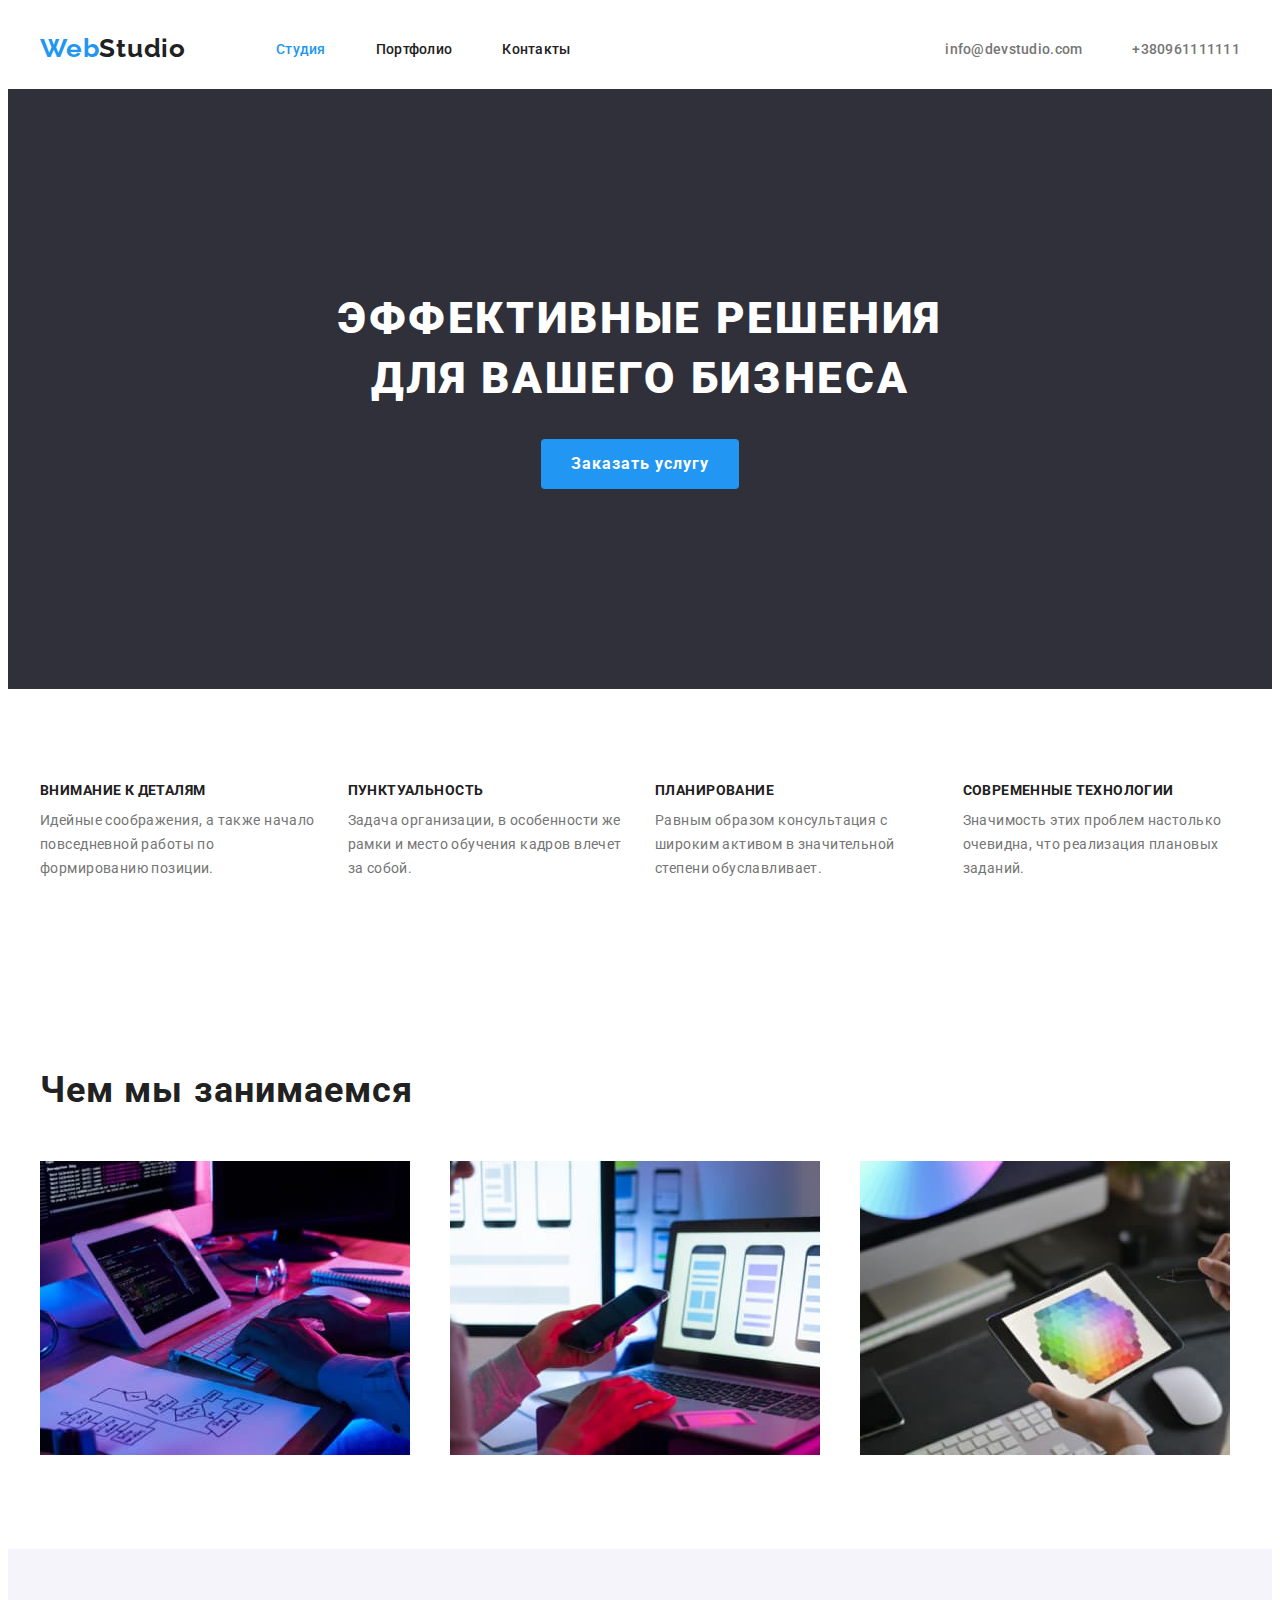
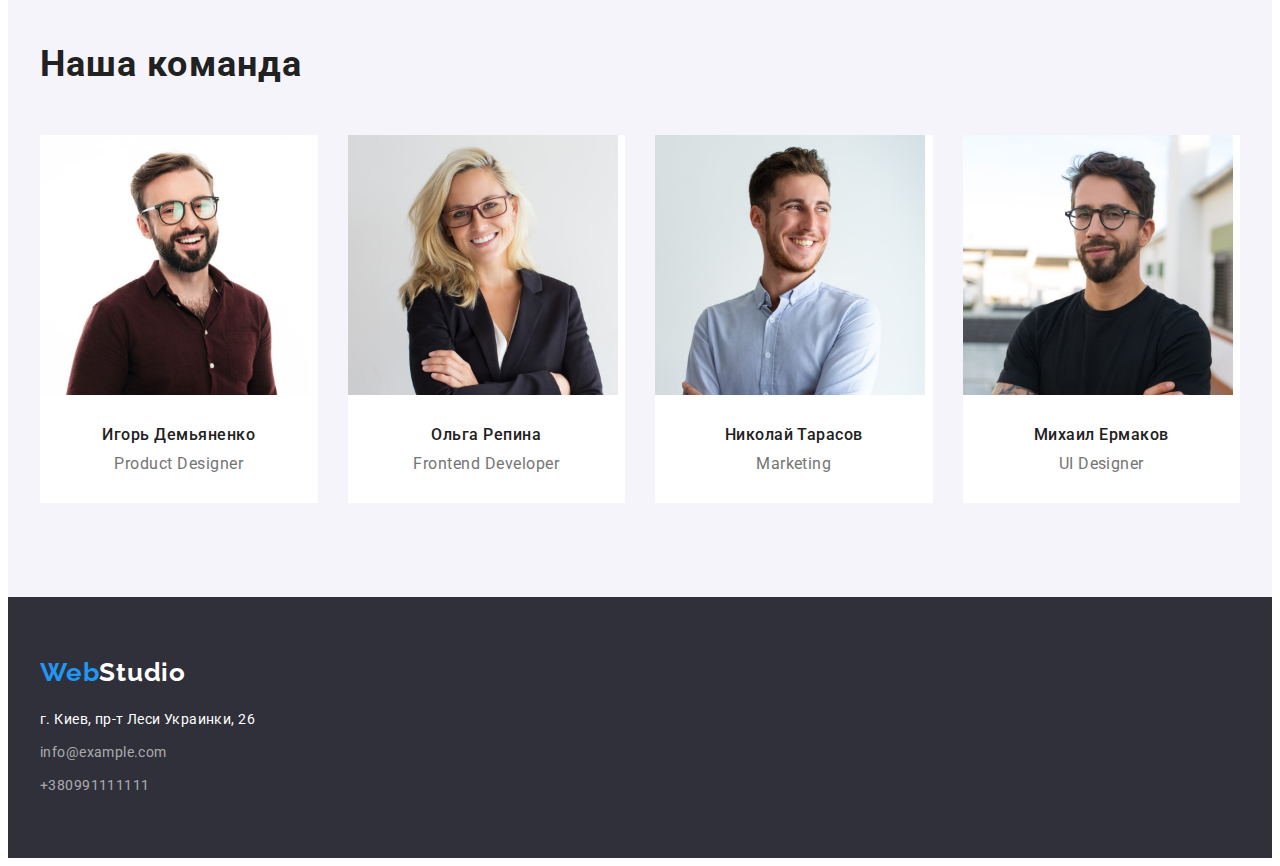
==== index.html @ 6d5afd36 "позиционирует контент 1стр" ====
<!DOCTYPE html>
<html lang="ru">
  <head>
    <meta charset="UTF-8" />
    <meta http-equiv="X-UA-Compatible" content="IE=edge" />
    <meta name="viewport" content="width=device-width, initial-scale=1.0" />
    <title>WebStudio</title>
    <link rel="preconnect" href="https://fonts.gstatic.com" />
    <link
      href="https://fonts.googleapis.com/css2?family=Raleway:wght@700&family=Roboto:wght@400;500;700;900&display=swap"
      rel="stylesheet"/>
    <link rel="stylesheet" href="https://cdnjs.cloudflare.com/ajax/libs/modern-normalize/1.1.0/modern-normalize.min.css"
      integrity="sha512-wpPYUAdjBVSE4KJnH1VR1HeZfpl1ub8YT/NKx4PuQ5NmX2tKuGu6U/JRp5y+Y8XG2tV+wKQpNHVUX03MfMFn9Q=="
      crossorigin="anonymous" referrerpolicy="no-referrer" />
    <link rel="stylesheet" href="./css/style.css" />
  </head>
  <body>
    <!-- Шапка сайта -->
    <header class="header">
      <div class="container header-container">
        <nav class="navigation">
          <a href="./index.html" class="logo link"> <span class="span-logo">Web</span>Studio</a>
          <ul class="menu">
            <li class="menu-item list"><a class="menu-link current link" href="./index.html">Студия</a></li>
            <li class="menu-item list"><a class="menu-link link" href="./portfolio.html">Портфолио</a></li>
            <li class="menu-item list"><a class="menu-link link" href="">Контакты</a></li>
          </ul>
        </nav>
        <ul class="address-contaiter">
          <li class="address-item list"><a class="mail-link link" href="info@devstudio.com">info@devstudio.com</a></li>
          <li class="address-item list"><a class="tel-link link" href="tel:+380961111111">+380961111111</a></li>
        </ul>
      </div>
      
    </header>
    <main>
      <!--Герой Cекция 1-->
      <section class="hero">
        <div class="container">
          <h1 class="hero-title">Эффективные решения для вашего бизнеса</h1>
          <button class="modal-btn" type="button">Заказать услугу</button>
        </div>
      </section>
      <!--Преимущества Секция 2-->
      <section class="advantages section">
        <div class="container">
          <h2 hidden>Наши преимущества</h2>
          <ul class="advantages-list">
            <li class="advantages-item list">
              <h3 class="advantages-title">Внимание к деталям</h3>
              <p class="advantages-discription">
                Идейные соображения, а также начало повседневной работы по
                формированию позиции.
              </p>
            </li>
            <li class="advantages-item list">
              <h3 class="advantages-title">Пунктуальность</h3>
              <p class="advantages-discription">
                Задача организации, в особенности же рамки и место обучения кадров
                влечет за собой.
              </p>
            </li>
            <li class="advantages-item list">
              <h3 class="advantages-title">Планирование</h3>
              <p class="advantages-discription">
                Равным образом консультация с широким активом в значительной
                степени обуславливает.
              </p>
            </li>
            <li class="advantages-item list">
              <h3 class="advantages-title">Современные технологии</h3>
              <p class="advantages-discription">
                Значимость этих проблем настолько очевидна, что реализация
                плановых заданий.
              </p>
            </li>
          </ul>
        </div>
      </section>
      <!--Чем занимается WebStudio Секция 3-->
      <section class="servise section">
        <div class="container">
          <h2 class="servise-section-title">Чем мы занимаемся</h2>
          <ul class="servise-list list">
            <li class="servise-item">
              <img class="servise-image" src="./img/img1-sec3.jpg" alt="Разработка сайтов" width="370" height="294" />
            </li>
            <li class="servise-item">
              <img class="servise-image" src="./img/img2-sec3.jpg" alt="Разработка мобильных приложения" width="370"
                height="294" />
            </li>
            <li class="servise-item">
              <img class="servise-image" src="./img/img3-sec3.jpg" alt="Дизайн" width="370" height="294" />
            </li>
          </ul>
        </div>
      </section>
      <!--Команда Секция 4-->
      <section class="team-section section">
        <div  class="container">
          <h2 class="team-section-title">Наша команда</h2>
          <ul class="team-list list">
            <li class="team-item">
              <img class="mamber-photo" src="./img/img1-sec4.jpg" alt="Фото Игоря Демьяненко" width="270" height="260" />
              <h3 class="mamber-name">Игорь Демьяненко</h3>
              <p class="mamber-profession" lang="en">Product Designer</p>
            </li>
            <li class="team-item">
              <img class="mamber-photo" src="./img/img2-sec4.jpg" alt="Фото Ольги Репиной" width="270" height="260" />
              <h3 class="mamber-name">Ольга Репина</h3>
              <p class="mamber-profession" lang="en">Frontend Developer</p>
            </li>
            <li class="team-item">
              <img class="mamber-photo" src="./img/img3-sec4.jpg" alt="Фото Николая Тарасова" width="270" height="260" />
              <h3 class="mamber-name">Николай Тарасов</h3>
              <p class="mamber-profession" lang="en">Marketing</p>
            </li>
            <li class="team-item">
              <img class="mamber-photo" src="./img/img4-sec4.jpg" alt="Фото Михаила Ермакова" width="270" height="260" />
              <h3 class="mamber-name">Михаил Ермаков</h3>
              <p class="mamber-profession" lang="en">UI Designer</p>
            </li>
          </ul>
        </div>
      </section>
    </main>
    <footer class="footer">
      <div class="container">
          <a class="logo-footer link" href="./index.html"> <span class="span-logo">Web</span>Studio</a>
          <address class="address">
            <ul class="address-list list">
              <li class="address-item">
                <a class="location link" href="https://goo.gl/maps/w3A9TipmiTjofu6cA" target="_blank" rel="noopener noreferrer">г.
                  Киев, пр-т Леси Украинки, 26</a>
              </li class="address-list-links">
              <li><a class="address-link link" href="info@example.com">info@example.com</a></li>
              <li><a class="address-link phone link" href="+380991111111">+380991111111</a></li>
            </ul>
          </address>
      </div>
    </footer>
  </body>
</html>
---- css/style.css ----
:root {
  --ptimary-text-color: #757575;
  --title-text-color: #212121;
  --accent-color: #2196f3;
  --primary-white-color: #ffffff;
  --main-font: Roboto, sans-serif;
  --dark-grey-background-color: #2f303a;
  --light-grey-background-color: #f5f4fa;
  --rgba-grey-color: rgba(255, 255, 255, 0.6);
}

.link {
  text-decoration: none;
}
.list {
  margin: 0;
  padding: 0;
  list-style: none;
}
h1,
h2,
h3,
h4,
h5,
h6,
p {
  margin-top: 0px;
  margin-bottom: 0px;
}
ul,
ol {
  margin-top: 0px;
  margin-bottom: 0px;
  padding-left: 0px;
}
img {
  display: block;
}
body {
  color: var(--ptimary-text-color);
  background-color: var(--primary-white-color);
  font-family: var(--main-font);
}
.container {
  width: 1200px;
  margin: 0 auto;
  padding-left: 15px;
  padding-right: 15px;
}
.section {
  padding-top: 94px;
  padding-bottom: 94px;
}
/*====Header====*/
.header {
  padding-top: 25px;
  padding-bottom: 25px;
}
.header-container {
  display: flex;
  align-items: center;
  justify-content: space-between;
}
.navigation {
  display: flex;
  align-items: center;
}
.menu {
  display: flex;
  align-items: center;
}
.menu-item:not(:last-child) {
  margin-right: 50px;
}
.address-contaiter {
  display: flex;
  align-items: center;
}
.address-item:not(:last-child) {
  margin-right: 50px;
}

.logo {
  color: var(--title-text-color);
  font-family: Raleway, sans-serif;
  font-weight: 700;
  font-size: 26px;
  line-height: 1.2;
  letter-spacing: 0.03em;
  margin-right: 90px;
}
.span-logo {
  color: var(--accent-color);
}
.menu-link {
  color: var(--title-text-color);
  font-weight: 500;
  font-size: 14px;
  line-height: 1.14;
  letter-spacing: 0.02em;
}
.menu-link.current {
  color: var(--accent-color);
}
.menu-link:hover,
.menu-link:focus {
  color: var(--accent-color);
}
.mail-link {
  color: var(--ptimary-text-color);
  font-weight: 500;
  font-size: 14px;
  line-height: 1.14;
  letter-spacing: 0.02em;
}
.mail-link:hover,
.mail-link:focus {
  color: var(--accent-color);
}
.tel-link {
  color: var(--ptimary-text-color);
  font-weight: 500;
  font-size: 14px;
  line-height: 1.14;
  letter-spacing: 0.02em;
}
.tel-link:hover,
.tel-link:focus {
  color: var(--accent-color);
}
/* ====END Header==== */
/*====Hero====*/
.hero {
  background-color: var(--dark-grey-background-color);
  text-align: center;
  padding-top: 200px;
  padding-bottom: 200px;
}
.hero-title {
  color: var(--primary-white-color);
  font-weight: 900;
  font-size: 44px;
  line-height: 1.36;
  letter-spacing: 0.06em;
  text-transform: uppercase;
  max-width: 696px;
  margin: 0 auto;
  margin-bottom: 30px;
}

.modal-btn {
  font-weight: 700;
  font-size: 16px;
  line-height: 1.88;
  letter-spacing: 0.06em;
  background-color: var(--accent-color);
  color: var(--primary-white-color);
  cursor: pointer;
  font-family: inherit;
  text-align: center;
  border: none;
  border-radius: 4px;
  padding: 10px 30px;
}

.modal-btn:hover,
.modal-btn:focus {
  background-color: var(--accent-color);
  color: var(--primary-white-color);
}
/* ====End Hero====*/

/* ====Advantages section==== */

.advantages-list {
  display: flex;
  flex-wrap: wrap;
  margin-left: -30px;
  margin-top: -30px;
}
.advantages-item {
  margin-left: 30px;
  margin-top: 30px;
  flex-basis: calc((100% - 120px) / 4);
}

.advantages-title {
  font-weight: 700;
  font-size: 14px;
  line-height: 1.14;
  letter-spacing: 0.03em;
  color: var(--title-text-color);
  text-transform: uppercase;
  margin-bottom: 10px;
}
.advantages-discription {
  font-weight: 400;
  font-size: 14px;
  line-height: 1.71;
  letter-spacing: 0.03em;
  color: var(--ptimary-text-color);
}
/* ====End Advantages section==== */

/* ====Servise section==== */
.servise-list {
  display: flex;
  flex-wrap: wrap;
  margin-left: -30px;
  margin-top: -30px;
}
.servise-item {
  margin-left: 30px;
  margin-top: 30px;
  flex-basis: calc((100% - 90px) / 3);
}
.servise-section-title {
  color: var(--title-text-color);
  font-weight: 700;
  font-size: 36px;
  line-height: 1.17;
  letter-spacing: 0.03em;
  margin-bottom: 50px;
}
/* ====End Servise section==== */

/* ====Team section===== */
.team-list {
  display: flex;
  flex-wrap: wrap;
  margin-left: -30px;
  margin-top: -30px;
}
.team-item {
  background-color: var(--primary-white-color);
  display: block;
  margin-left: 30px;
  margin-top: 30px;
  flex-basis: calc((100% - 120px) / 4);
  text-align: center;
}
.team-section {
  background-color: var(--light-grey-background-color);
}
.team-section-title {
  color: var(--title-text-color);
  font-weight: 700;
  font-size: 36px;
  line-height: 1.17;
  letter-spacing: 0.03em;
  margin-bottom: 50px;
}
.mamber-photo {
  margin-bottom: 30px;
}
.mamber-name {
  font-weight: 500;
  font-size: 16px;
  line-height: 1.19;
  letter-spacing: 0.03em;
  color: var(--title-text-color);
  margin-bottom: 10px;
}
.mamber-profession {
  font-weight: 400;
  font-size: 16px;
  line-height: 1.19;
  letter-spacing: 0.03em;
  padding-bottom: 30px;
}
/*====End Team section====*/

/* ====Footer==== */
.footer {
  background-color: var(--dark-grey-background-color);
  padding-top: 60px;
  padding-bottom: 60px;
  margin-right: auto;
}
.logo-footer {
  display: block;
  color: var(--primary-white-color);
  font-family: Raleway, sans-serif;
  font-weight: 700;
  font-size: 26px;
  line-height: 1.2;
  letter-spacing: 0.03em;
  margin-bottom: 20px;
}

.span-logo {
  color: var(--accent-color);
}
.address-link {
  display: block;
  color: var(--rgba-grey-color);
  font-style: normal;
  font-weight: 400;
  font-size: 14px;
  line-height: 1.71;
  letter-spacing: 0.03em;
  margin-bottom: 9px;
}
.phone {
  margin-bottom: 0px;
}

.location {
  display: block;
  color: var(--primary-white-color);
  font-style: normal;
  font-weight: 400;
  font-size: 14px;
  line-height: 1.71;
  letter-spacing: 0.03em;
  margin-bottom: 9px;
}
/* ====End Footer==== */

/* Portfolio */
/*====Portfolio section==== */

.filter-button {
  color: var(--title-text-color);
  background-color: var(--light-grey-background-color);
  font-family: inherit;
  font-weight: 500;
  font-size: 16px;
  line-height: 1.63;
  letter-spacing: 0.03em;
  text-align: center;
  cursor: pointer;
}
.filter-button:hover,
.filter-button:focus {
  color: var(--primary-white-color);
  background-color: var(--accent-color);
}
.project-item {
  background-color: var(--primary-white-color);
}
.project-title {
  color: var(--title-text-color);
  font-weight: 700;
  font-size: 18px;
  line-height: 2;
  letter-spacing: 0.06em;
}
.project-decr {
  color: var(--ptimary-text-color);
  font-weight: 400;
  font-size: 16px;
  line-height: 1.88;
  letter-spacing: 0.03em;
}
/*====End Portfolio section==== */
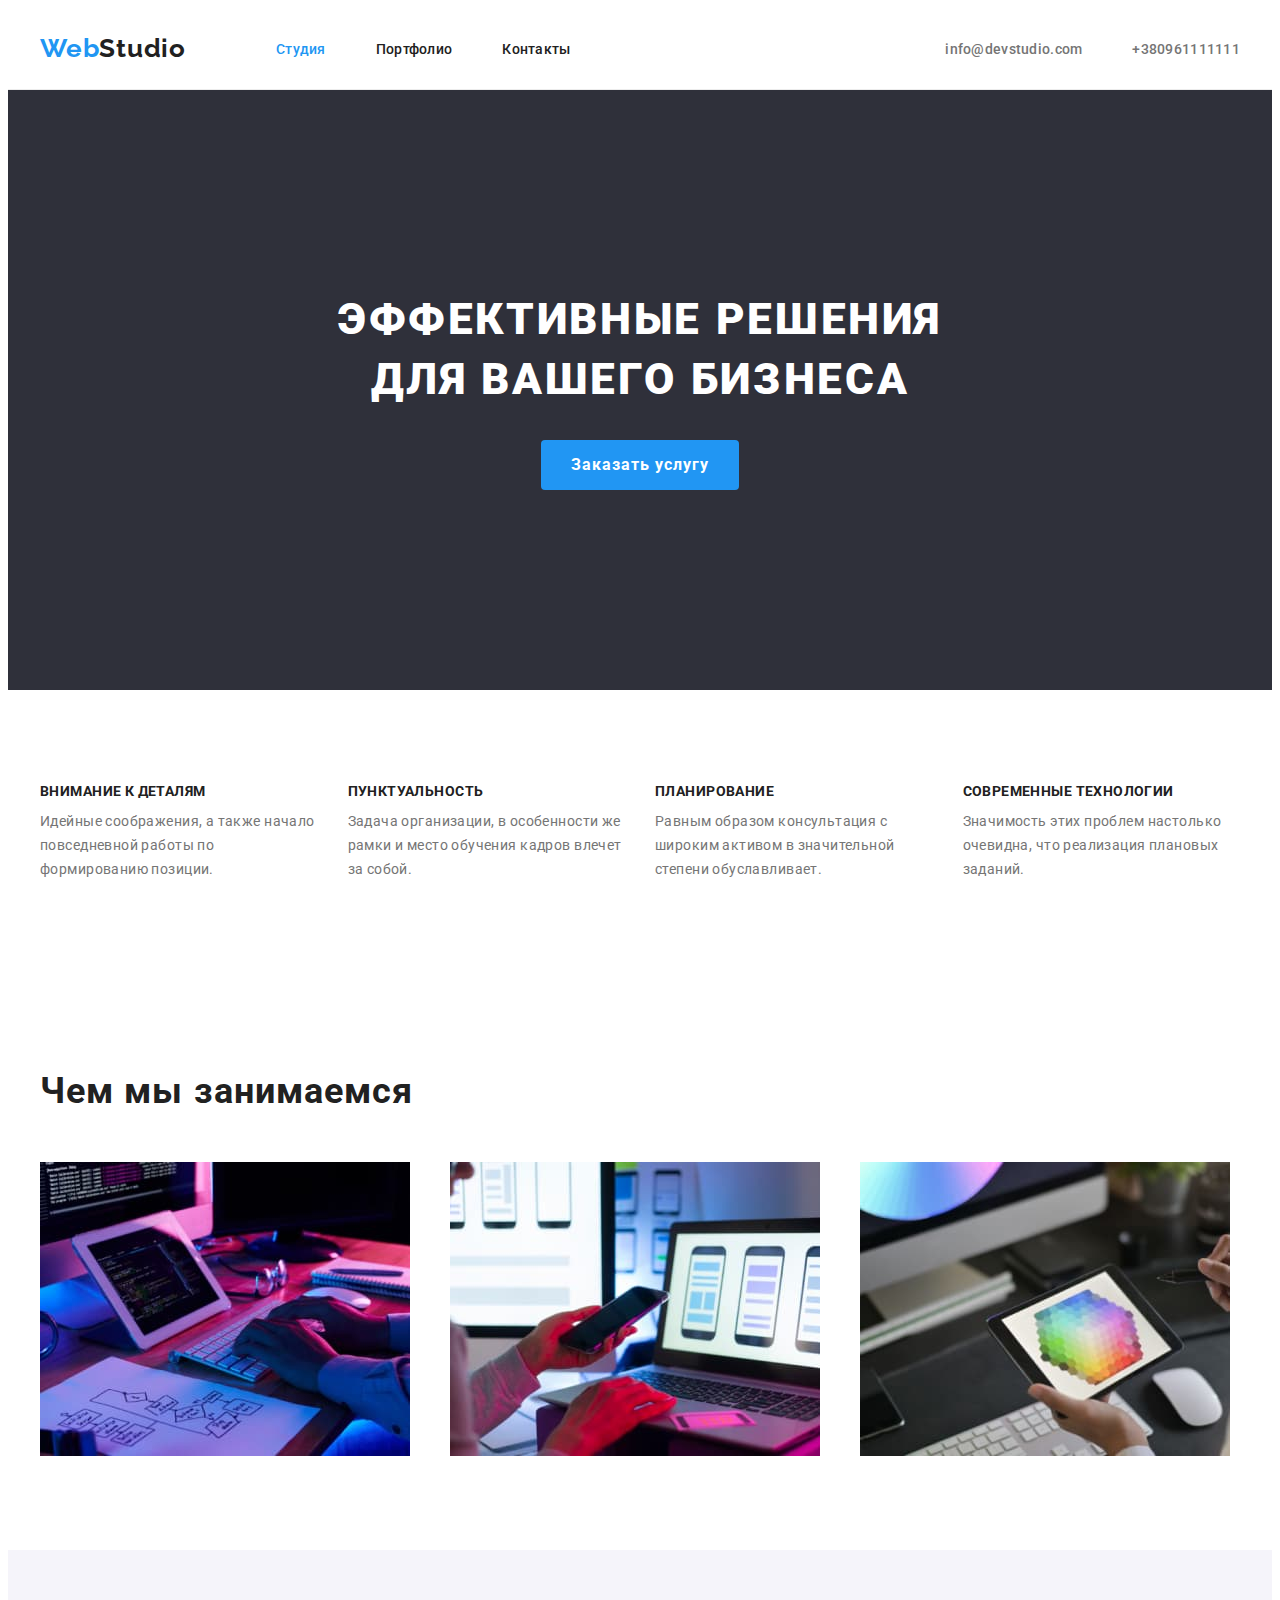
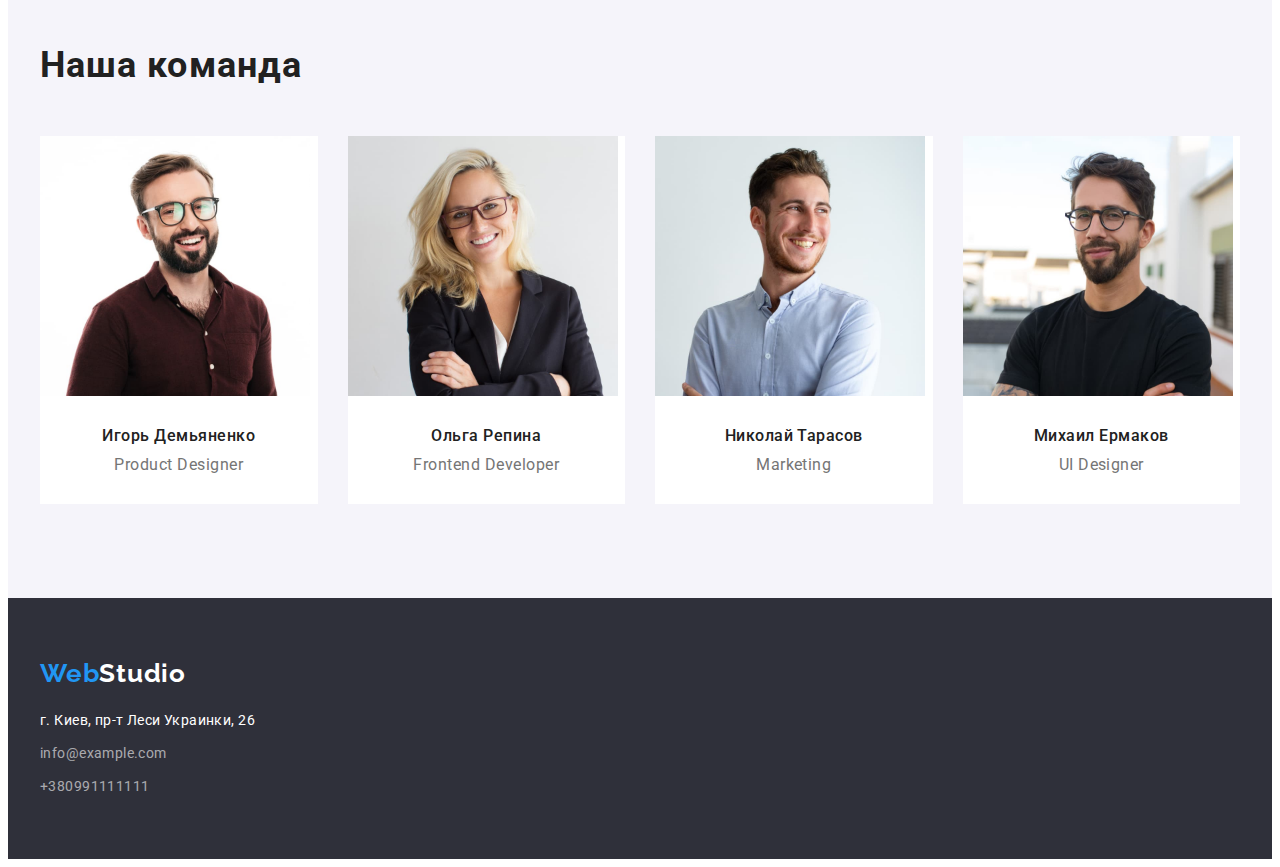
==== commit cd278d76: "позиционирование контента portfolio" ====
--- a/index.html
+++ b/index.html
@@ -132,7 +132,7 @@
               <li class="address-item">
                 <a class="location link" href="https://goo.gl/maps/w3A9TipmiTjofu6cA" target="_blank" rel="noopener noreferrer">г.
                   Киев, пр-т Леси Украинки, 26</a>
-              </li class="address-list-links">
+              </li class="address-links link">
               <li><a class="address-link link" href="info@example.com">info@example.com</a></li>
               <li><a class="address-link phone link" href="+380991111111">+380991111111</a></li>
             </ul>
--- a/css/style.css
+++ b/css/style.css
@@ -7,6 +7,7 @@
   --dark-grey-background-color: #2f303a;
   --light-grey-background-color: #f5f4fa;
   --rgba-grey-color: rgba(255, 255, 255, 0.6);
+  --card-set-gap: 30px;
 }
 
 .link {
@@ -55,6 +56,7 @@
 .header {
   padding-top: 25px;
   padding-bottom: 25px;
+  border-bottom: 1px solid #ececec;
 }
 .header-container {
   display: flex;
@@ -319,6 +321,11 @@
 
 /* Portfolio */
 /*====Portfolio section==== */
+.filter-list {
+  display: flex;
+  justify-content: center;
+  margin-bottom: 50px;
+}
 
 .filter-button {
   color: var(--title-text-color);
@@ -330,14 +337,38 @@
   letter-spacing: 0.03em;
   text-align: center;
   cursor: pointer;
-}
+  padding: 6px 22px;
+  border: none;
+  border-radius: 4px;
+}
+.filter-item:not(:last-child) {
+  margin-right: 8px;
+}
+
 .filter-button:hover,
 .filter-button:focus {
   color: var(--primary-white-color);
   background-color: var(--accent-color);
 }
+.project-list {
+  display: flex;
+  flex-wrap: wrap;
+  text-align: left;
+  margin-right: -30px;
+  margin-top: -30px;
+}
 .project-item {
+  margin-left: 30px;
+  margin-top: 30px;
+  flex-basis: calc(100%-3 * var(--card-set-gap) / 3);
   background-color: var(--primary-white-color);
+}
+
+.project-item-content {
+  padding: 20px 24px;
+  border-right: 1px solid #eeeeee;
+  border-bottom: 1px solid #eeeeee;
+  border-left: 1px solid #eeeeee;
 }
 .project-title {
   color: var(--title-text-color);
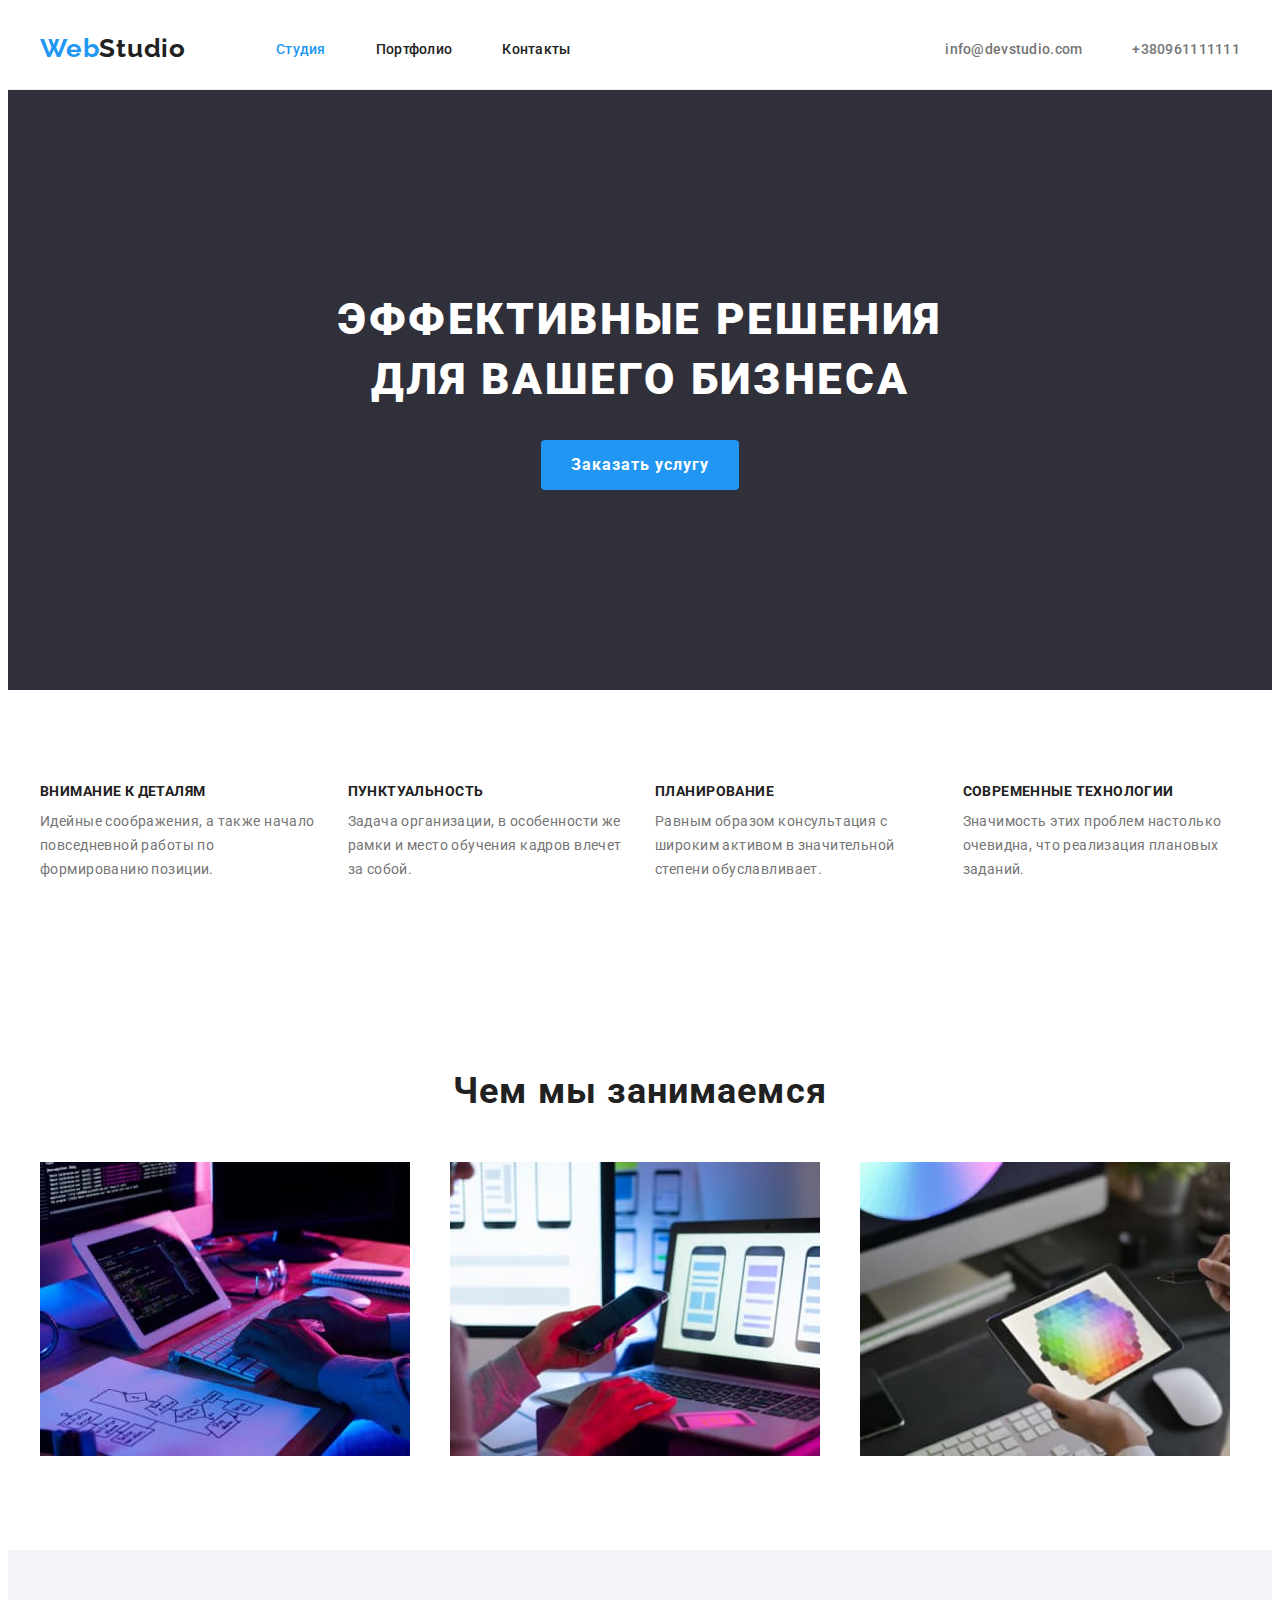
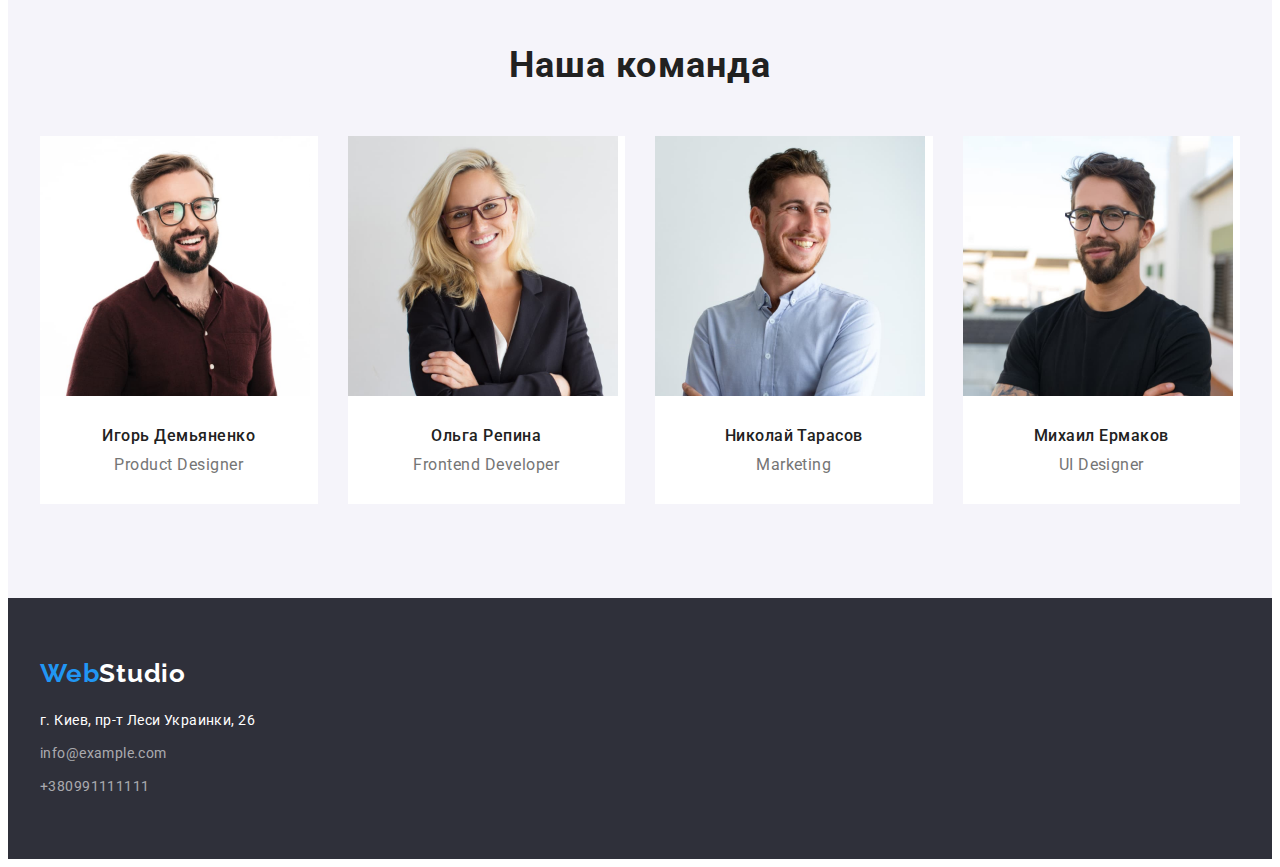
==== commit cb130729: "вносит изменения в сss" ====
--- a/index.html
+++ b/index.html
@@ -80,7 +80,7 @@
       <!--Чем занимается WebStudio Секция 3-->
       <section class="servise section">
         <div class="container">
-          <h2 class="servise-section-title">Чем мы занимаемся</h2>
+          <h2 class="section-title">Чем мы занимаемся</h2>
           <ul class="servise-list list">
             <li class="servise-item">
               <img class="servise-image" src="./img/img1-sec3.jpg" alt="Разработка сайтов" width="370" height="294" />
@@ -98,7 +98,7 @@
       <!--Команда Секция 4-->
       <section class="team-section section">
         <div  class="container">
-          <h2 class="team-section-title">Наша команда</h2>
+          <h2 class="section-title">Наша команда</h2>
           <ul class="team-list list">
             <li class="team-item">
               <img class="mamber-photo" src="./img/img1-sec4.jpg" alt="Фото Игоря Демьяненко" width="270" height="260" />
@@ -129,12 +129,12 @@
           <a class="logo-footer link" href="./index.html"> <span class="span-logo">Web</span>Studio</a>
           <address class="address">
             <ul class="address-list list">
-              <li class="address-item">
+              <li class="address-item-footer">
                 <a class="location link" href="https://goo.gl/maps/w3A9TipmiTjofu6cA" target="_blank" rel="noopener noreferrer">г.
                   Киев, пр-т Леси Украинки, 26</a>
-              </li class="address-links link">
-              <li><a class="address-link link" href="info@example.com">info@example.com</a></li>
-              <li><a class="address-link phone link" href="+380991111111">+380991111111</a></li>
+              </li>
+              <li class="address-item-footer"><a class="address-link link" href="info@example.com">info@example.com</a></li>
+              <li class="address-item-footer"><a class="address-link link" href="+380991111111">+380991111111</a></li>
             </ul>
           </address>
       </div>
--- a/css/style.css
+++ b/css/style.css
@@ -7,17 +7,19 @@
   --dark-grey-background-color: #2f303a;
   --light-grey-background-color: #f5f4fa;
   --rgba-grey-color: rgba(255, 255, 255, 0.6);
-  --card-set-gap: 30px;
+  --list-gap: 30px;
 }
 
 .link {
   text-decoration: none;
 }
+
 .list {
   margin: 0;
   padding: 0;
   list-style: none;
 }
+
 h1,
 h2,
 h3,
@@ -28,56 +30,78 @@
   margin-top: 0px;
   margin-bottom: 0px;
 }
+
 ul,
 ol {
   margin-top: 0px;
   margin-bottom: 0px;
   padding-left: 0px;
 }
+
 img {
   display: block;
 }
+
 body {
   color: var(--ptimary-text-color);
   background-color: var(--primary-white-color);
   font-family: var(--main-font);
 }
+/* ====COMPONENTS==== */
 .container {
   width: 1200px;
   margin: 0 auto;
   padding-left: 15px;
   padding-right: 15px;
 }
+
 .section {
   padding-top: 94px;
   padding-bottom: 94px;
 }
+
+.section-title {
+  color: var(--title-text-color);
+  font-weight: 700;
+  font-size: 36px;
+  line-height: 1.17;
+  letter-spacing: 0.03em;
+  margin-bottom: 50px;
+  text-align: center;
+}
+
 /*====Header====*/
 .header {
   padding-top: 25px;
   padding-bottom: 25px;
   border-bottom: 1px solid #ececec;
 }
+
 .header-container {
   display: flex;
   align-items: center;
   justify-content: space-between;
 }
+
 .navigation {
   display: flex;
   align-items: center;
 }
+
 .menu {
   display: flex;
   align-items: center;
 }
+
 .menu-item:not(:last-child) {
   margin-right: 50px;
 }
+
 .address-contaiter {
   display: flex;
   align-items: center;
 }
+
 .address-item:not(:last-child) {
   margin-right: 50px;
 }
@@ -91,9 +115,11 @@
   letter-spacing: 0.03em;
   margin-right: 90px;
 }
+
 .span-logo {
   color: var(--accent-color);
 }
+
 .menu-link {
   color: var(--title-text-color);
   font-weight: 500;
@@ -101,13 +127,16 @@
   line-height: 1.14;
   letter-spacing: 0.02em;
 }
+
 .menu-link.current {
   color: var(--accent-color);
 }
+
 .menu-link:hover,
 .menu-link:focus {
   color: var(--accent-color);
 }
+
 .mail-link {
   color: var(--ptimary-text-color);
   font-weight: 500;
@@ -115,10 +144,12 @@
   line-height: 1.14;
   letter-spacing: 0.02em;
 }
+
 .mail-link:hover,
 .mail-link:focus {
   color: var(--accent-color);
 }
+
 .tel-link {
   color: var(--ptimary-text-color);
   font-weight: 500;
@@ -126,6 +157,7 @@
   line-height: 1.14;
   letter-spacing: 0.02em;
 }
+
 .tel-link:hover,
 .tel-link:focus {
   color: var(--accent-color);
@@ -138,6 +170,7 @@
   padding-top: 200px;
   padding-bottom: 200px;
 }
+
 .hero-title {
   color: var(--primary-white-color);
   font-weight: 900;
@@ -177,13 +210,14 @@
 .advantages-list {
   display: flex;
   flex-wrap: wrap;
-  margin-left: -30px;
-  margin-top: -30px;
-}
+  margin-left: calc(-1 * var(--list-gap));
+  margin-top: calc(-1 * var(--list-gap));
+}
+
 .advantages-item {
-  margin-left: 30px;
-  margin-top: 30px;
-  flex-basis: calc((100% - 120px) / 4);
+  margin-left: var(--list-gap);
+  margin-top: var(--list-gap);
+  flex-basis: calc((100% - 4 * var(--list-gap)) / 4);
 }
 
 .advantages-title {
@@ -195,6 +229,7 @@
   text-transform: uppercase;
   margin-bottom: 10px;
 }
+
 .advantages-discription {
   font-weight: 400;
   font-size: 14px;
@@ -211,50 +246,40 @@
   margin-left: -30px;
   margin-top: -30px;
 }
+
 .servise-item {
   margin-left: 30px;
   margin-top: 30px;
   flex-basis: calc((100% - 90px) / 3);
 }
-.servise-section-title {
-  color: var(--title-text-color);
-  font-weight: 700;
-  font-size: 36px;
-  line-height: 1.17;
-  letter-spacing: 0.03em;
-  margin-bottom: 50px;
-}
+
 /* ====End Servise section==== */
 
 /* ====Team section===== */
 .team-list {
   display: flex;
   flex-wrap: wrap;
-  margin-left: -30px;
-  margin-top: -30px;
-}
+  margin-left: calc(-1 * var(--list-gap));
+  margin-top: calc(-1 * var(--list-gap));
+}
+
 .team-item {
   background-color: var(--primary-white-color);
   display: block;
-  margin-left: 30px;
-  margin-top: 30px;
-  flex-basis: calc((100% - 120px) / 4);
+  margin-left: var(--list-gap);
+  margin-top: var(--list-gap);
+  flex-basis: calc((100% - 4 * var(--list-gap)) / 4);
   text-align: center;
 }
+
 .team-section {
   background-color: var(--light-grey-background-color);
 }
-.team-section-title {
-  color: var(--title-text-color);
-  font-weight: 700;
-  font-size: 36px;
-  line-height: 1.17;
-  letter-spacing: 0.03em;
-  margin-bottom: 50px;
-}
+
 .mamber-photo {
   margin-bottom: 30px;
 }
+
 .mamber-name {
   font-weight: 500;
   font-size: 16px;
@@ -263,6 +288,7 @@
   color: var(--title-text-color);
   margin-bottom: 10px;
 }
+
 .mamber-profession {
   font-weight: 400;
   font-size: 16px;
@@ -279,6 +305,7 @@
   padding-bottom: 60px;
   margin-right: auto;
 }
+
 .logo-footer {
   display: block;
   color: var(--primary-white-color);
@@ -293,22 +320,21 @@
 .span-logo {
   color: var(--accent-color);
 }
+
 .address-link {
-  display: block;
   color: var(--rgba-grey-color);
   font-style: normal;
   font-weight: 400;
   font-size: 14px;
   line-height: 1.71;
   letter-spacing: 0.03em;
+}
+
+.address-item-footer:not(:last-child) {
   margin-bottom: 9px;
 }
-.phone {
-  margin-bottom: 0px;
-}
 
 .location {
-  display: block;
   color: var(--primary-white-color);
   font-style: normal;
   font-weight: 400;
@@ -341,6 +367,7 @@
   border: none;
   border-radius: 4px;
 }
+
 .filter-item:not(:last-child) {
   margin-right: 8px;
 }
@@ -350,17 +377,19 @@
   color: var(--primary-white-color);
   background-color: var(--accent-color);
 }
+
 .project-list {
   display: flex;
   flex-wrap: wrap;
   text-align: left;
-  margin-right: -30px;
-  margin-top: -30px;
-}
+  margin-left: calc(-1 * var(--list-gap));
+  margin-top: calc(-1 * var(--list-gap));
+}
+
 .project-item {
-  margin-left: 30px;
-  margin-top: 30px;
-  flex-basis: calc(100%-3 * var(--card-set-gap) / 3);
+  margin-left: var(--list-gap);
+  margin-top: var(--list-gap);
+  flex-basis: calc((100% - 3 * var(--list-gap)) / 3);
   background-color: var(--primary-white-color);
 }
 
@@ -370,6 +399,7 @@
   border-bottom: 1px solid #eeeeee;
   border-left: 1px solid #eeeeee;
 }
+
 .project-title {
   color: var(--title-text-color);
   font-weight: 700;
@@ -377,6 +407,7 @@
   line-height: 2;
   letter-spacing: 0.06em;
 }
+
 .project-decr {
   color: var(--ptimary-text-color);
   font-weight: 400;
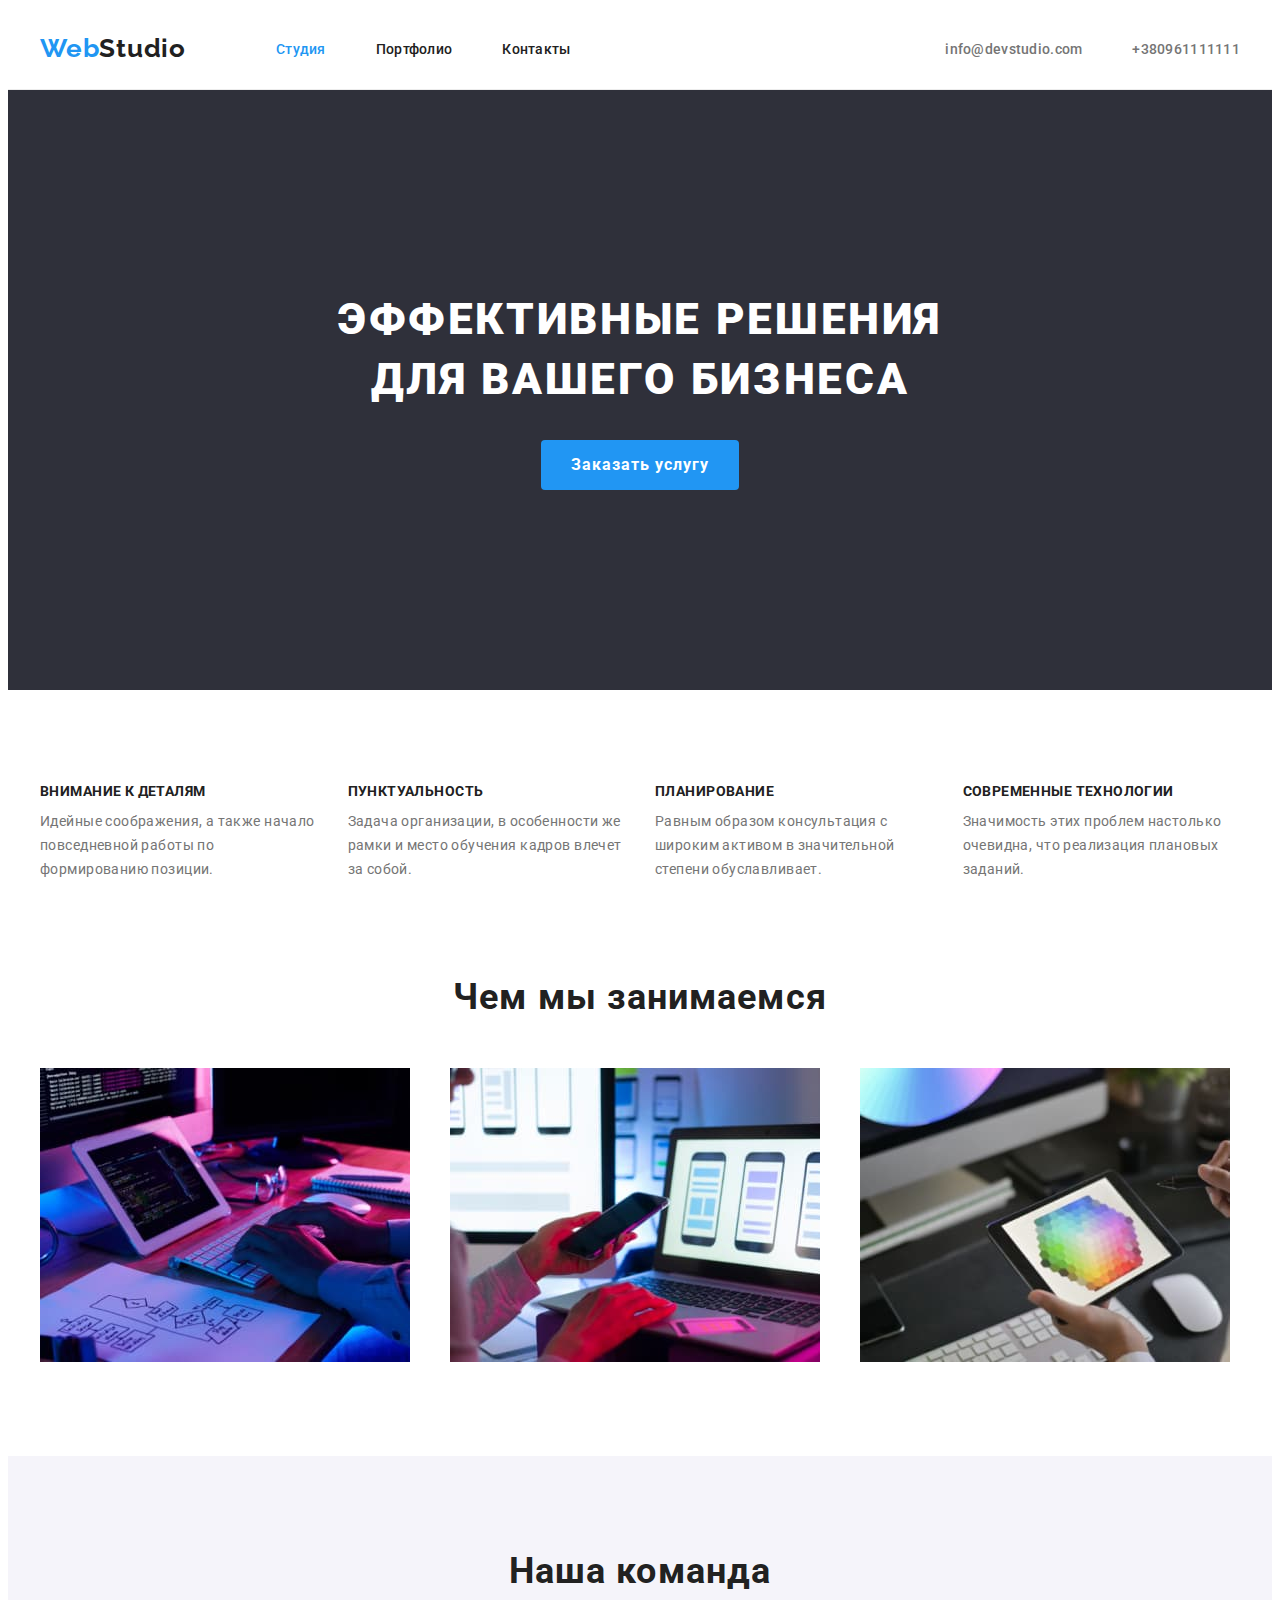
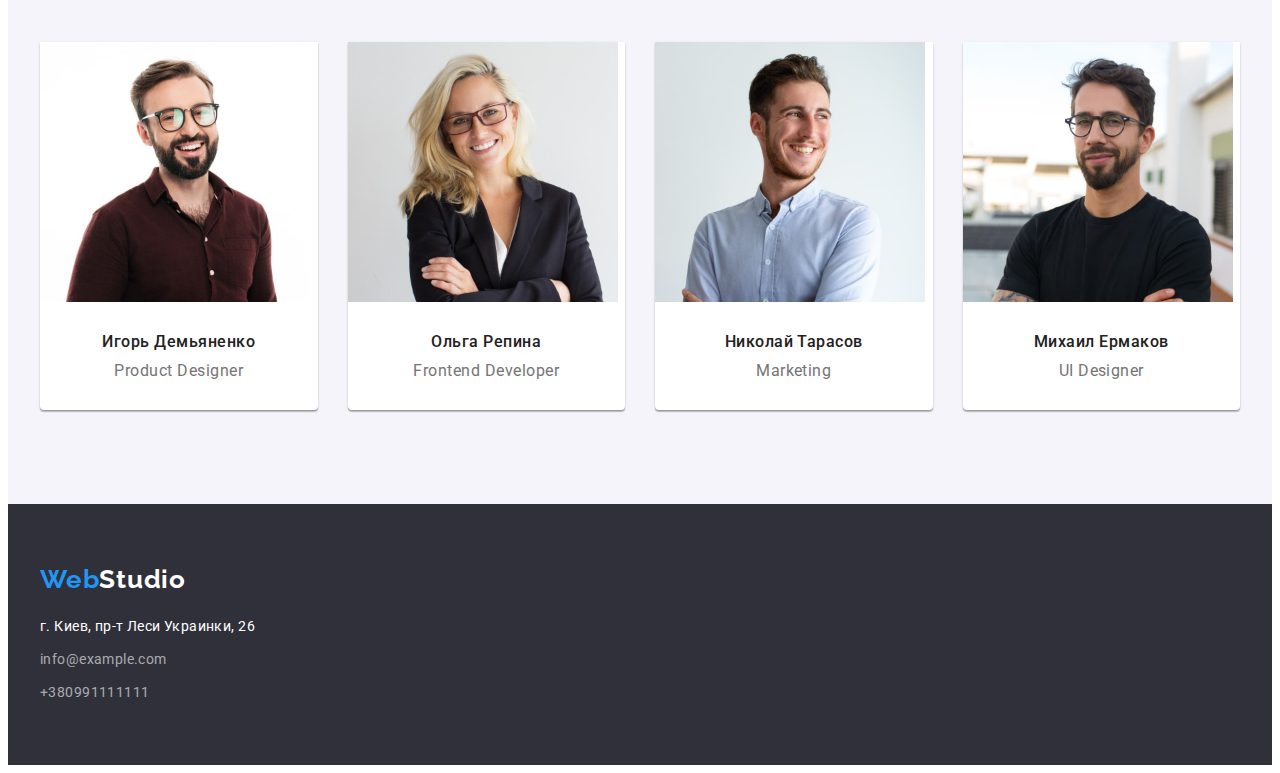
==== commit 05ea6a14: "вносит изменения в css" ====
--- a/index.html
+++ b/index.html
@@ -78,7 +78,7 @@
         </div>
       </section>
       <!--Чем занимается WebStudio Секция 3-->
-      <section class="servise section">
+      <section class="servise-section section">
         <div class="container">
           <h2 class="section-title">Чем мы занимаемся</h2>
           <ul class="servise-list list">
@@ -102,23 +102,31 @@
           <ul class="team-list list">
             <li class="team-item">
               <img class="mamber-photo" src="./img/img1-sec4.jpg" alt="Фото Игоря Демьяненко" width="270" height="260" />
-              <h3 class="mamber-name">Игорь Демьяненко</h3>
-              <p class="mamber-profession" lang="en">Product Designer</p>
+              <div class="team-item-contant">
+                <h3 class="mamber-name">Игорь Демьяненко</h3>
+                <p class="mamber-profession" lang="en">Product Designer</p>
+              </div>
             </li>
             <li class="team-item">
               <img class="mamber-photo" src="./img/img2-sec4.jpg" alt="Фото Ольги Репиной" width="270" height="260" />
-              <h3 class="mamber-name">Ольга Репина</h3>
-              <p class="mamber-profession" lang="en">Frontend Developer</p>
+              <div class="team-item-contant">
+                <h3 class="mamber-name">Ольга Репина</h3>
+                <p class="mamber-profession" lang="en">Frontend Developer</p>
+              </div>
             </li>
             <li class="team-item">
               <img class="mamber-photo" src="./img/img3-sec4.jpg" alt="Фото Николая Тарасова" width="270" height="260" />
-              <h3 class="mamber-name">Николай Тарасов</h3>
-              <p class="mamber-profession" lang="en">Marketing</p>
+              <div class="team-item-contant">
+                <h3 class="mamber-name">Николай Тарасов</h3>
+                <p class="mamber-profession" lang="en">Marketing</p>
+              </div>
             </li>
             <li class="team-item">
               <img class="mamber-photo" src="./img/img4-sec4.jpg" alt="Фото Михаила Ермакова" width="270" height="260" />
-              <h3 class="mamber-name">Михаил Ермаков</h3>
-              <p class="mamber-profession" lang="en">UI Designer</p>
+              <div class="team-item-contant">
+                <h3 class="mamber-name">Михаил Ермаков</h3>
+                <p class="mamber-profession" lang="en">UI Designer</p>
+              </div>
             </li>
           </ul>
         </div>
--- a/css/style.css
+++ b/css/style.css
@@ -240,6 +240,9 @@
 /* ====End Advantages section==== */
 
 /* ====Servise section==== */
+.servise-section {
+  padding-top: 0px;
+}
 .servise-list {
   display: flex;
   flex-wrap: wrap;
@@ -270,14 +273,18 @@
   margin-top: var(--list-gap);
   flex-basis: calc((100% - 4 * var(--list-gap)) / 4);
   text-align: center;
+  border-radius: 0px 0px 4px 4px;
+  box-shadow: 0px 1px 3px rgba(0, 0, 0, 0.12), 0px 1px 1px rgba(0, 0, 0, 0.14),
+    0px 2px 1px rgba(0, 0, 0, 0.2);
 }
 
 .team-section {
   background-color: var(--light-grey-background-color);
 }
 
-.mamber-photo {
-  margin-bottom: 30px;
+.team-item-contant {
+  padding-top: 30px;
+  padding-bottom: 30px;
 }
 
 .mamber-name {
@@ -294,7 +301,6 @@
   font-size: 16px;
   line-height: 1.19;
   letter-spacing: 0.03em;
-  padding-bottom: 30px;
 }
 /*====End Team section====*/
 
